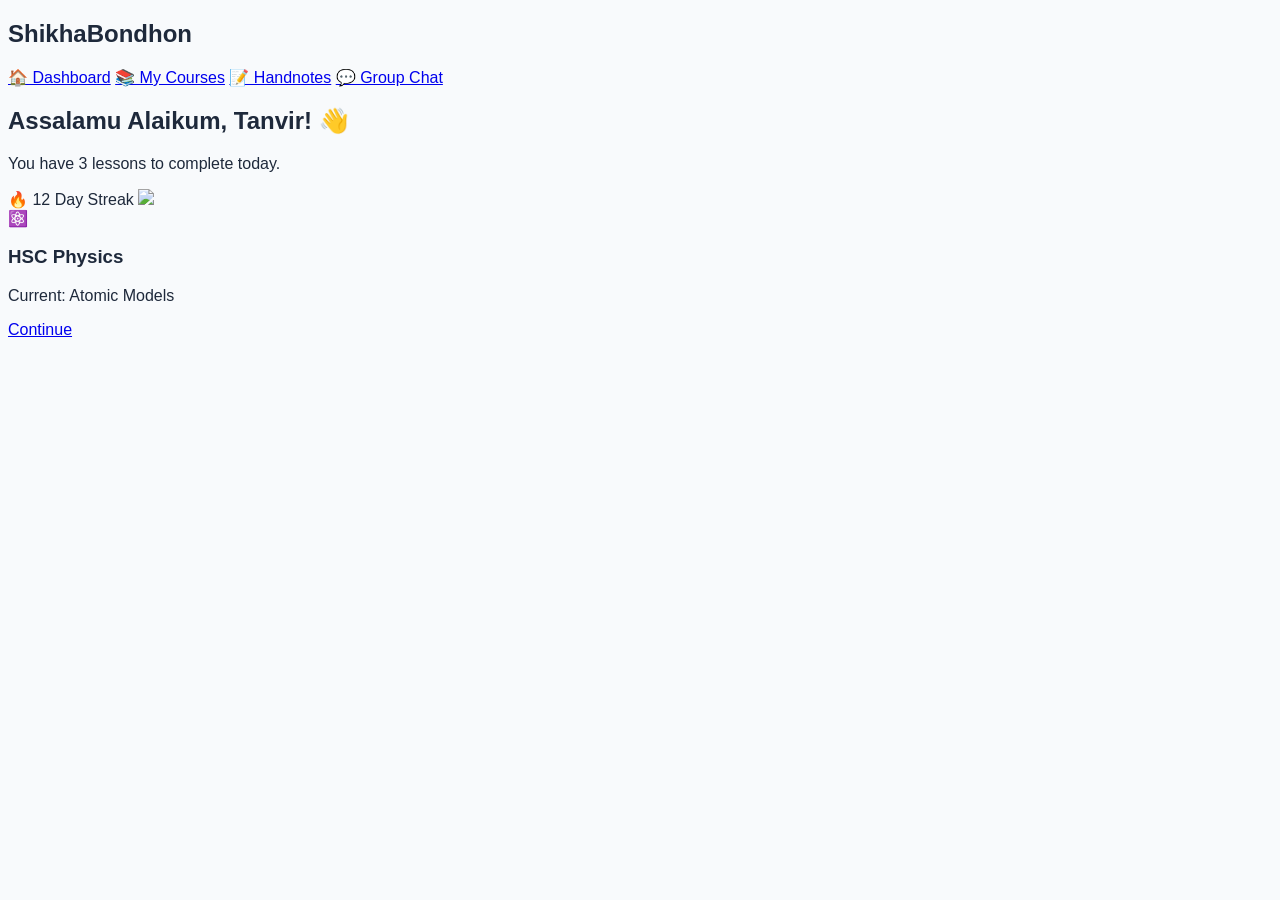
==== dashboard.html @ a15318c4 "Add initial dashboard HTML structure" ====
<!DOCTYPE html>
<html lang="en">
<head>
    <meta charset="UTF-8">
    <title>My Dashboard | ShikhaBondhon</title>
    <script src="https://cdn.tailwindcss.com"></script>
    <link rel="stylesheet" href="style.css">
</head>
<body class="bg-[#F8FAFC]">
    <div class="flex min-h-screen">
        <aside class="w-64 bg-white border-r p-6 hidden lg:block">
            <h2 class="text-xl font-bold text-[#006A4E] mb-10">ShikhaBondhon</h2>
            <nav class="space-y-4">
                <a href="#" class="block p-3 bg-green-50 text-[#006A4E] rounded-lg font-bold">🏠 Dashboard</a>
                <a href="course.html" class="block p-3 text-gray-600 hover:bg-gray-50 rounded-lg">📚 My Courses</a>
                <a href="#" class="block p-3 text-gray-600 hover:bg-gray-50 rounded-lg">📝 Handnotes</a>
                <a href="#" class="block p-3 text-gray-600 hover:bg-gray-50 rounded-lg">💬 Group Chat</a>
            </nav>
        </aside>

        <main class="flex-1 p-8">
            <header class="flex justify-between items-center mb-10">
                <div>
                    <h2 class="text-2xl font-bold">Assalamu Alaikum, Tanvir! 👋</h2>
                    <p class="text-gray-500">You have 3 lessons to complete today.</p>
                </div>
                <div class="flex items-center gap-4">
                    <span class="bg-orange-100 text-orange-600 px-3 py-1 rounded-full font-bold">🔥 12 Day Streak</span>
                    <img src="https://ui-avatars.com/api/?name=Tanvir&background=006A4E&color=fff" class="w-12 h-12 rounded-full">
                </div>
            </header>

            <div class="grid grid-cols-1 md:grid-cols-3 gap-6">
                <div class="bg-white p-6 rounded-2xl shadow-sm border border-gray-100">
                    <div class="bg-blue-100 w-12 h-12 rounded-lg flex items-center justify-center text-blue-600 mb-4">⚛️</div>
                    <h3 class="font-bold text-lg">HSC Physics</h3>
                    <p class="text-sm text-gray-500 mb-4">Current: Atomic Models</p>
                    <div class="w-full bg-gray-100 h-2 rounded-full">
                        <div class="bg-[#006A4E] h-2 rounded-full" style="width: 45%"></div>
                    </div>
                    <a href="course.html" class="mt-4 block text-center bg-gray-50 py-2 rounded-lg text-sm font-bold">Continue</a>
                </div>
                </div>
        </main>
    </div>
</body>
</html>
---- style.css ----
:root {
    --primary: #006A4E;
    --accent: #F42A41;
    --bg-light: #F8FAFC;
    --text-dark: #1E293B;
}

body {
    font-family: 'Inter', sans-serif;
    background-color: var(--bg-light);
    color: var(--text-dark);
}

.btn-primary {
    background-color: var(--primary);
    color: white;
    padding: 10px 20px;
    border-radius: 8px;
    transition: transform 0.2s;
}

.btn-primary:hover {
    transform: translateY(-2px);
    opacity: 0.9;
}

.glass-card {
    background: rgba(255, 255, 255, 0.8);
    backdrop-filter: blur(10px);
    border: 1px solid rgba(226, 232, 240, 1);
}

/* Custom Progress Bar Animation */
.progress-fill {
    transition: width 1s ease-in-out;
}
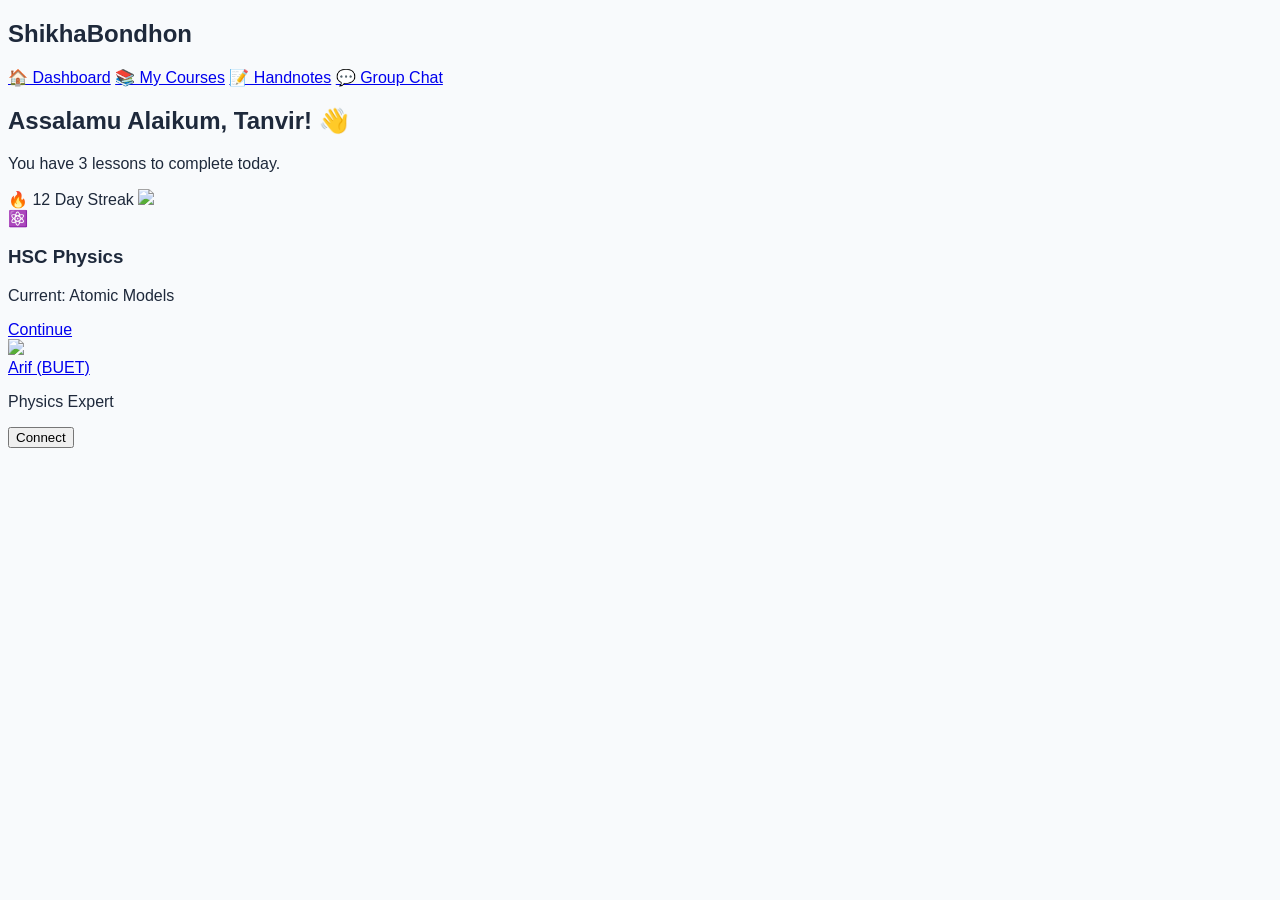
==== commit b8f46255: "Add user profile section to dashboard" ====
--- a/dashboard.html
+++ b/dashboard.html
@@ -41,6 +41,18 @@
                     <a href="course.html" class="mt-4 block text-center bg-gray-50 py-2 rounded-lg text-sm font-bold">Continue</a>
                 </div>
                 </div>
+
+<div class="flex items-center justify-between">
+    <div class="flex items-center gap-3">
+        <img src="https://ui-avatars.com/api/?name=Arif+BUET" class="w-8 h-8 rounded-full">
+        <div>
+            <a href="teacher-profile.html" class="text-sm font-bold hover:text-[#006A4E]">Arif (BUET)</a>
+            <p class="text-xs text-gray-500">Physics Expert</p>
+        </div>
+    </div>
+    <button class="text-bd-green text-sm font-bold underline">Connect</button>
+</div>
+            
         </main>
     </div>
 </body>
